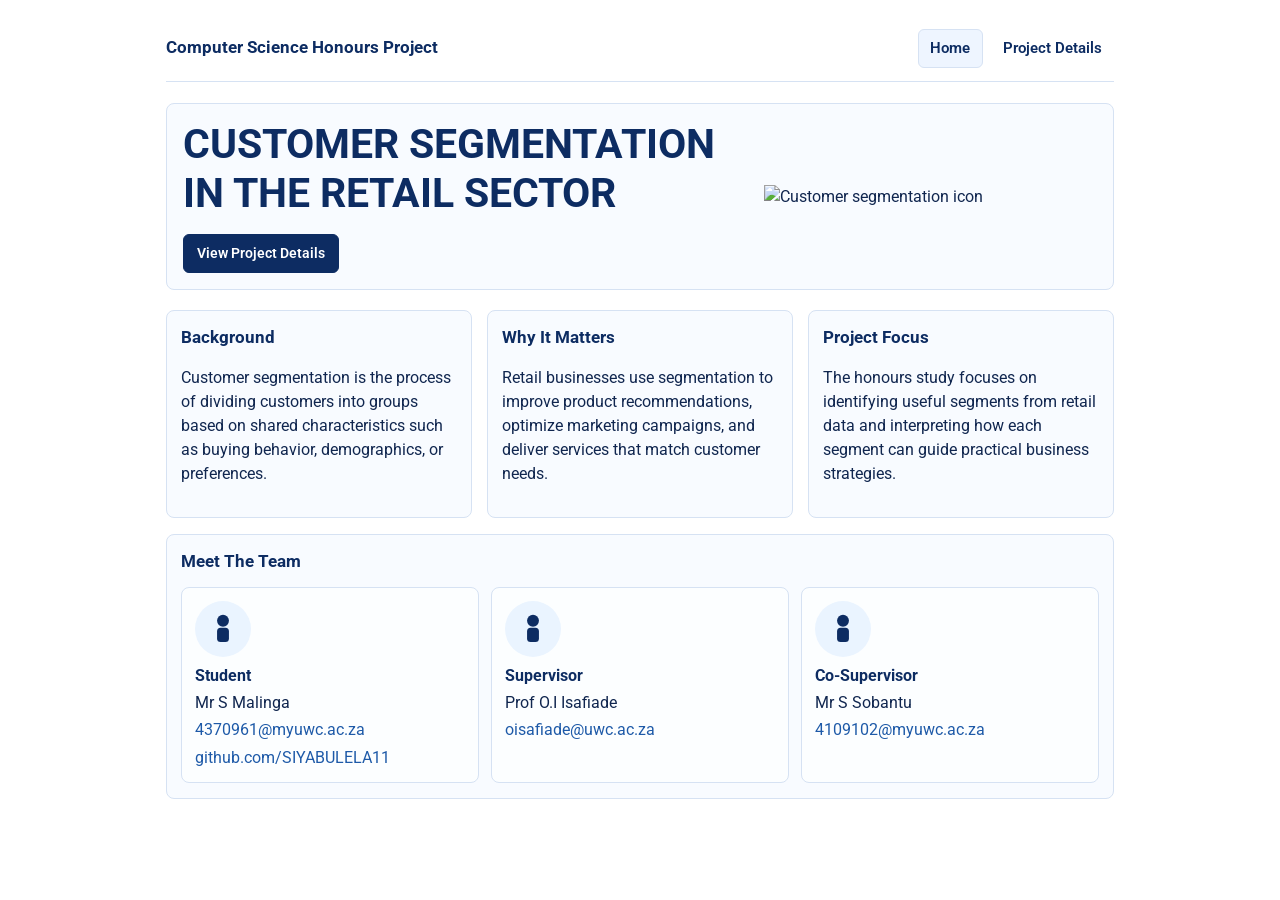
==== index.html @ 6b1295de "Add files via upload" ====
<!DOCTYPE html>
<html lang="en">
<head>
  <meta charset="UTF-8" />
  <meta name="viewport" content="width=device-width, initial-scale=1.0" />
  <title>Honours Project | Home</title>
  <link rel="preconnect" href="https://fonts.googleapis.com" />
  <link rel="preconnect" href="https://fonts.gstatic.com" crossorigin />
  <link href="https://fonts.googleapis.com/css2?family=Roboto:wght@400;500;700;900&display=swap" rel="stylesheet" />
  <link rel="stylesheet" href="styles.css" />
</head>
<body>
  <div class="page-shell">
    <header class="site-header">
      <a href="index.html" class="brand">Computer Science Honours Project</a>
      <nav class="site-nav" aria-label="Main navigation">
        <a href="index.html" aria-current="page">Home</a>
        <a href="page2.html">Project Details</a>
      </nav>
    </header>

    <main>
      <section class="hero">
        <div class="hero-grid">
          <div>
            <h1>CUSTOMER SEGMENTATION IN THE RETAIL SECTOR</h1>
            <div class="hero-actions">
              <a class="btn btn-primary" href="page2.html">View Project Details</a>
            </div>
          </div>
          <figure class="hero-figure">
            <img src="assets/customer-segmentation-icon.svg" alt="Customer segmentation icon" />
          </figure>
        </div>
      </section>

      <section id="highlights" class="cards">
        <article class="card">
          <h2>Background</h2>
          <p>
            Customer segmentation is the process of dividing customers into groups based on shared
            characteristics such as buying behavior, demographics, or preferences.
          </p>
        </article>
        <article class="card">
          <h2>Why It Matters</h2>
          <p>
            Retail businesses use segmentation to improve product recommendations,
            optimize marketing campaigns, and deliver services that match customer needs.
          </p>
        </article>
        <article class="card">
          <h2>Project Focus</h2>
          <p>
            The honours study focuses on identifying useful segments from retail data and interpreting
            how each segment can guide practical business strategies.
          </p>
        </article>
      </section>

      <section class="people-section" aria-label="Project contacts">
        <h2>Meet The Team</h2>
        <div class="people-grid">
          <article class="person-card">
            <div class="person-icon" aria-hidden="true">
              <svg viewBox="0 0 64 64" role="presentation">
                <circle cx="32" cy="18" r="10"></circle>
                <rect x="22" y="30" width="20" height="24" rx="6"></rect>
              </svg>
            </div>
            <p class="person-role">Student</p>
            <p class="person-name">Mr S Malinga</p>
            <a href="mailto:4370961@myuwc.ac.za" class="person-email">4370961@myuwc.ac.za</a>
            <a href="https://github.com/SIYABULELA11" class="person-email" target="_blank" rel="noopener noreferrer">github.com/SIYABULELA11</a>
          </article>

          <article class="person-card">
            <div class="person-icon" aria-hidden="true">
              <svg viewBox="0 0 64 64" role="presentation">
                <circle cx="32" cy="18" r="10"></circle>
                <rect x="22" y="30" width="20" height="24" rx="6"></rect>
              </svg>
            </div>
            <p class="person-role">Supervisor</p>
            <p class="person-name">Prof O.I Isafiade</p>
            <a href="mailto:oisafiade@uwc.ac.za" class="person-email">oisafiade@uwc.ac.za</a>
          </article>

          <article class="person-card">
            <div class="person-icon" aria-hidden="true">
              <svg viewBox="0 0 64 64" role="presentation">
                <circle cx="32" cy="18" r="10"></circle>
                <rect x="22" y="30" width="20" height="24" rx="6"></rect>
              </svg>
            </div>
            <p class="person-role">Co-Supervisor</p>
            <p class="person-name">Mr S Sobantu</p>
            <a href="mailto:4109102@myuwc.ac.za" class="person-email">4109102@myuwc.ac.za</a>
          </article>
        </div>
      </section>
    </main>
  </div>
</body>
</html>
---- styles.css ----
:root {
  --primary: #ffffff;
  --secondary: #0d2c62;
  --tertiary: #68d9f4;
  --text: #10264f;
  --surface: #f8fbff;
  --border: #d6e2f3;
}

* {
  box-sizing: border-box;
}

html,
body {
  margin: 0;
  padding: 0;
  font-family: "Roboto", sans-serif;
  color: var(--text);
  background: var(--primary);
  min-height: 100%;
  line-height: 1.5;
}

.page-shell {
  max-width: 980px;
  margin: 0 auto;
  padding: 1rem;
}

.site-header {
  display: flex;
  align-items: center;
  justify-content: space-between;
  gap: 0.75rem;
  margin-bottom: 1.3rem;
  padding: 0.8rem 0;
  border-bottom: 1px solid var(--border);
}

.brand {
  font-family: "Roboto", sans-serif;
  font-size: 1.08rem;
  font-weight: 700;
  color: var(--secondary);
  text-decoration: none;
}

.site-nav {
  display: flex;
  gap: 0.5rem;
}

.site-nav a {
  text-decoration: none;
  color: var(--secondary);
  font-weight: 600;
  font-size: 0.95rem;
  padding: 0.45rem 0.7rem;
  border-radius: 6px;
  border: 1px solid transparent;
}

.site-nav a[aria-current="page"],
.site-nav a:hover {
  background: #eef5ff;
  border-color: var(--border);
}

.hero {
  margin-bottom: 1.2rem;
  padding: 1rem;
  border-radius: 8px;
  background: var(--surface);
  border: 1px solid var(--border);
}

.hero-grid {
  display: grid;
  grid-template-columns: 1.6fr 1fr;
  gap: 1rem;
  align-items: center;
}

.hero-figure {
  margin: 0;
  display: flex;
  justify-content: center;
}

.hero-figure img {
  width: min(320px, 100%);
  height: auto;
}

h1 {
  margin: 0;
  font-family: "Roboto", sans-serif;
  color: var(--secondary);
  font-size: clamp(1.45rem, 3.2vw, 2.6rem);
  line-height: 1.2;
}

.hero-actions {
  margin-top: 1rem;
  display: flex;
  flex-wrap: wrap;
  gap: 0.6rem;
}

.btn {
  text-decoration: none;
  display: inline-flex;
  align-items: center;
  justify-content: center;
  padding: 0.5rem 0.8rem;
  border-radius: 6px;
  font-weight: 600;
  font-size: 0.9rem;
  border: 1px solid var(--secondary);
}

.btn-primary {
  background: var(--secondary);
  color: var(--primary);
}

.btn-primary:hover {
  background: #123777;
}

.cards {
  display: grid;
  grid-template-columns: repeat(3, minmax(0, 1fr));
  gap: 0.9rem;
}

.card {
  background: var(--surface);
  border: 1px solid var(--border);
  border-radius: 8px;
  padding: 0.9rem;
}

.card h2 {
  margin: 0 0 0.5rem;
  font-family: "Roboto", sans-serif;
  font-size: 1.05rem;
  color: var(--secondary);
}

.people-section {
  margin-top: 1rem;
  background: var(--surface);
  border: 1px solid var(--border);
  border-radius: 8px;
  padding: 0.9rem;
}

.people-section h2 {
  margin: 0 0 0.8rem;
  font-family: "Roboto", sans-serif;
  font-size: 1.05rem;
  color: var(--secondary);
}

.people-grid {
  display: grid;
  grid-template-columns: repeat(3, minmax(0, 1fr));
  gap: 0.8rem;
}

.person-card {
  background: #fcfeff;
  border: 1px solid var(--border);
  border-radius: 8px;
  padding: 0.8rem;
}

.person-icon {
  width: 56px;
  height: 56px;
  display: inline-flex;
  align-items: center;
  justify-content: center;
  border-radius: 50%;
  background: #eaf4ff;
  margin-bottom: 0.45rem;
}

.person-icon svg {
  width: 38px;
  height: 38px;
  fill: var(--secondary);
}

.person-role {
  margin: 0;
  font-weight: 700;
  color: var(--secondary);
}

.person-name {
  margin: 0.2rem 0 0;
  color: var(--text);
}

.person-email {
  display: inline-block;
  margin-top: 0.2rem;
  color: #1e5aa8;
  text-decoration: none;
}

.person-email:hover {
  text-decoration: underline;
}

.tabs-panel {
  background: var(--primary);
  border-radius: 8px;
  border: 1px solid var(--border);
  padding: 0.9rem;
}

.tab-list {
  display: flex;
  flex-wrap: wrap;
  gap: 0.5rem;
  margin-bottom: 0.8rem;
}

.tab-button {
  border: 1px solid var(--border);
  background: #f1f7ff;
  color: var(--secondary);
  font-weight: 600;
  border-radius: 6px;
  padding: 0.5rem 0.82rem;
  cursor: pointer;
}

.tab-button:hover,
.tab-button:focus-visible {
  outline: none;
  border-color: var(--tertiary);
}

.tab-button.active {
  background: var(--secondary);
  color: var(--primary);
  border-color: var(--secondary);
}

.tab-pane {
  border-radius: 6px;
  padding: 0.8rem;
  background: #fcfeff;
  border: 1px solid var(--border);
}

.tab-pane h2 {
  margin: 0 0 0.4rem;
  font-family: "Roboto", sans-serif;
  color: var(--secondary);
}

@media (max-width: 760px) {
  .page-shell {
    padding: 0.8rem;
  }

  .site-header {
    flex-direction: column;
    align-items: flex-start;
  }

  .hero-grid {
    grid-template-columns: 1fr;
  }

  .cards {
    grid-template-columns: 1fr;
  }

  .people-grid {
    grid-template-columns: 1fr;
  }

  .hero {
    padding: 0.9rem;
  }
}
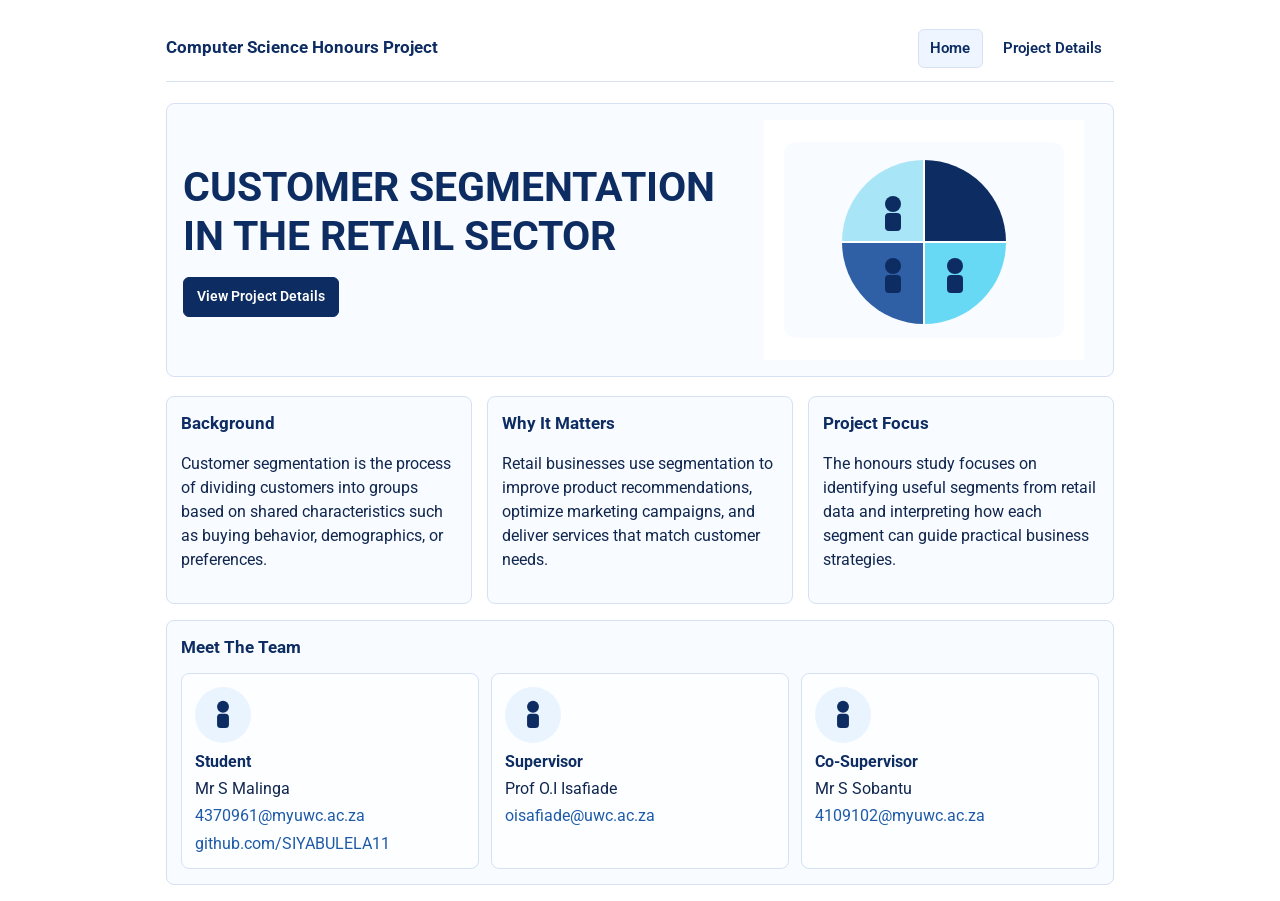
==== commit 494b8e43: "Fix HTML structure and update image source" ====
--- a/index.html
+++ b/index.html
@@ -29,7 +29,7 @@
             </div>
           </div>
           <figure class="hero-figure">
-            <img src="assets/customer-segmentation-icon.svg" alt="Customer segmentation icon" />
+            <img src="customer-segmentation-icon.svg" alt="Customer segmentation icon" />
           </figure>
         </div>
       </section>
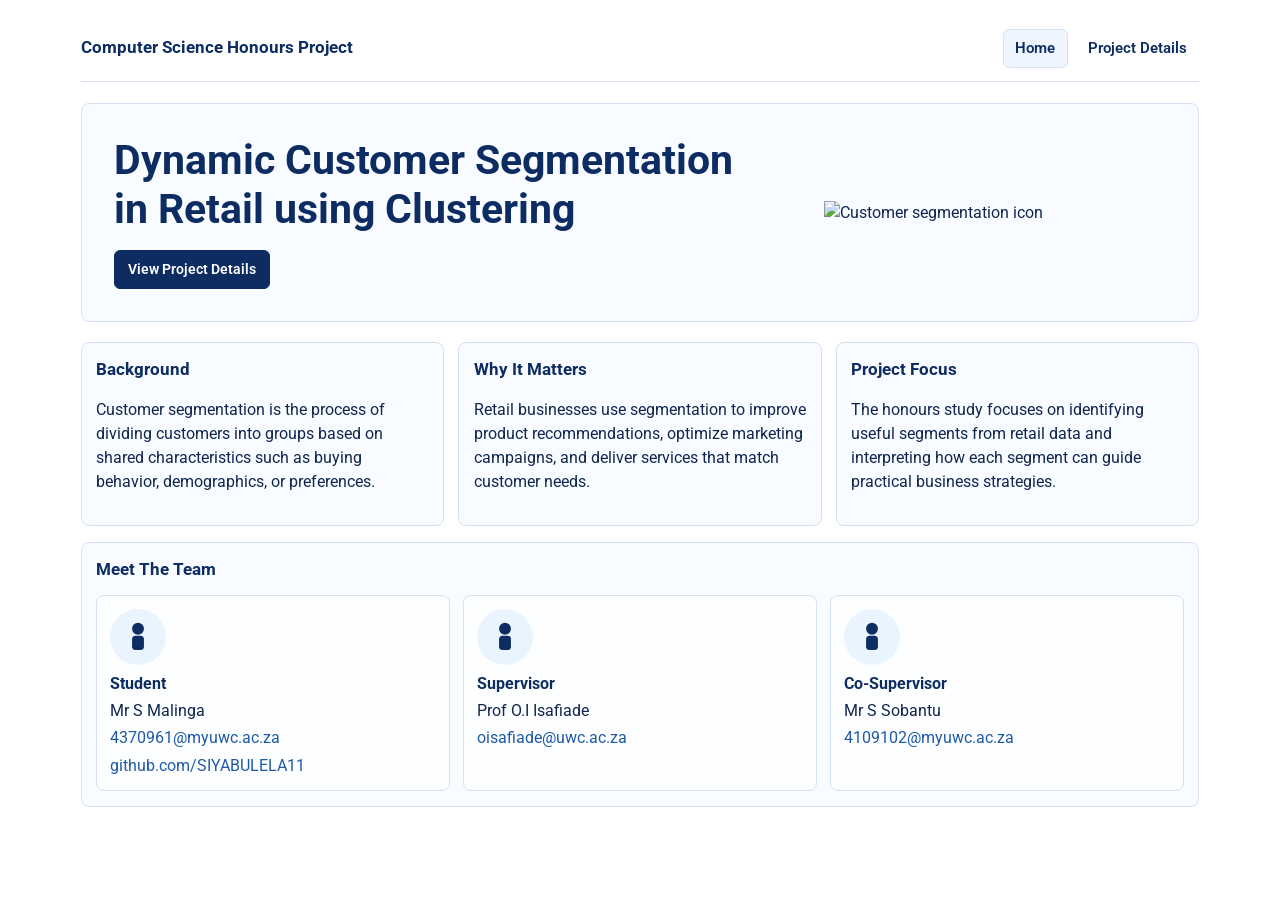
==== commit 5bdb8b4f: "Add files via upload" ====
--- a/index.html
+++ b/index.html
@@ -23,13 +23,13 @@
       <section class="hero">
         <div class="hero-grid">
           <div>
-            <h1>CUSTOMER SEGMENTATION IN THE RETAIL SECTOR</h1>
+            <h1>Dynamic Customer Segmentation in Retail using Clustering</h1>
             <div class="hero-actions">
               <a class="btn btn-primary" href="page2.html">View Project Details</a>
             </div>
           </div>
           <figure class="hero-figure">
-            <img src="customer-segmentation-icon.svg" alt="Customer segmentation icon" />
+            <img src="assets/customer-segmentation-icon.svg" alt="Customer segmentation icon" />
           </figure>
         </div>
       </section>
--- a/styles.css
+++ b/styles.css
@@ -23,7 +23,7 @@
 }
 
 .page-shell {
-  max-width: 980px;
+  max-width: 1150px;
   margin: 0 auto;
   padding: 1rem;
 }
@@ -69,7 +69,7 @@
 
 .hero {
   margin-bottom: 1.2rem;
-  padding: 1rem;
+  padding: 2rem;
   border-radius: 8px;
   background: var(--surface);
   border: 1px solid var(--border);
@@ -77,8 +77,8 @@
 
 .hero-grid {
   display: grid;
-  grid-template-columns: 1.6fr 1fr;
-  gap: 1rem;
+  grid-template-columns: 1.8fr 1fr;
+  gap: 2rem;
   align-items: center;
 }
 
